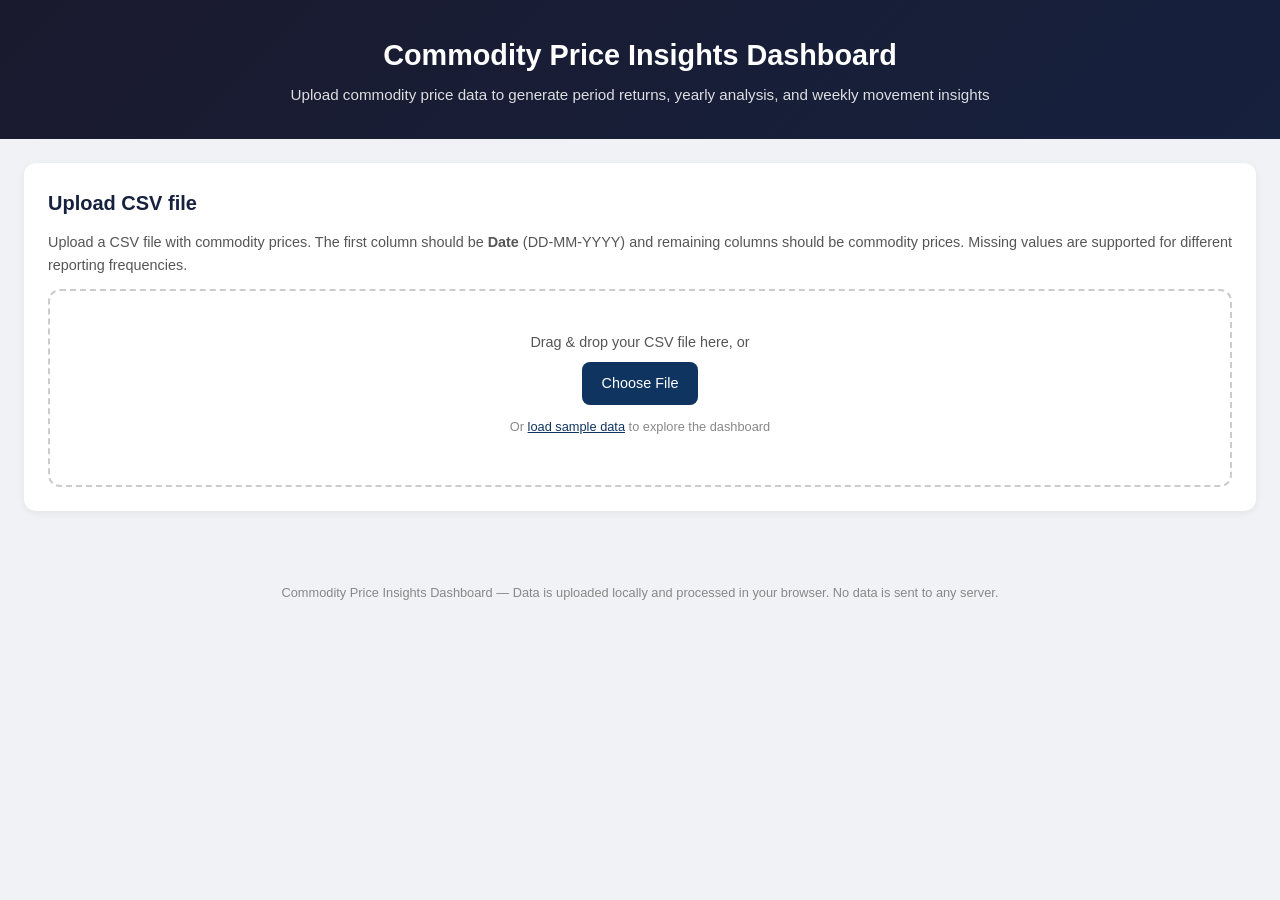
==== index.html @ bbcb236f "Update headings for clarity in index.html" ====
<!DOCTYPE html>
<html lang="en">
<head>
    <meta charset="UTF-8">
    <meta name="viewport" content="width=device-width, initial-scale=1.0">
    <title>Commodity Price Insights Dashboard</title>
    <link rel="stylesheet" href="css/styles.css">
    <script src="vendor/chart.umd.min.js"></script>
    <script src="vendor/papaparse.min.js"></script>
</head>
<body>
    <header>
        <h1> Commodity Price Insights Dashboard</h1>
        <p class="subtitle">Upload commodity price data to generate period returns, yearly analysis, and weekly movement insights</p>
    </header>

    <main>
        <!-- Upload Section -->
        <section id="upload-section" class="card">
            <h2>Upload CSV file</h2>
            <p>Upload a CSV file with commodity prices. The first column should be <strong>Date</strong> (DD-MM-YYYY) and remaining columns should be commodity prices. Missing values are supported for different reporting frequencies.</p>
            <div class="upload-area" id="drop-zone">
                <p>Drag &amp; drop your CSV file here, or</p>
                <label for="file-input" class="btn btn-primary">Choose File</label>
                <input type="file" id="file-input" accept=".csv" hidden>
                <p class="small-text">Or <a href="#" id="load-sample">load sample data</a> to explore the dashboard</p>
            </div>
            <div id="file-info" class="hidden">
                <p id="file-name"></p>
                <p id="data-summary"></p>
                <button id="clear-data" class="btn btn-secondary">Clear &amp; Upload New</button>
            </div>
        </section>

        <!-- Dashboard (hidden until data loaded) -->
        <div id="dashboard" class="hidden">

            <!-- Last Updated -->
            <section class="card info-bar">
                <span id="last-updated"></span>
                <span id="data-range"></span>
                <button id="refresh-btn" class="btn btn-primary btn-sm">↻ Refresh / Update Data</button>
            </section>

            <!-- Period Returns -->
            <section class="card">
                <h2>Period wise Returns</h2>
                <p>Returns calculated from the latest available price for each commodity.</p>
                <div class="table-container">
                    <table id="period-returns-table">
                        <thead>
                            <tr>
                                <th>Commodity</th>
                                <th>Latest Price</th>
                                <th>1W</th>
                                <th>1M</th>
                                <th>3M</th>
                                <th>6M</th>
                                <th>12M</th>
                                <th>2Y</th>
                                <th>3Y</th>
                                <th>5Y</th>
                            </tr>
                        </thead>
                        <tbody></tbody>
                    </table>
                </div>
            </section>

            <!-- Calendar Year Returns -->
            <section class="card">
                <h2> Calendar Year Returns (Jan to Dec)</h2>
                <div class="table-container">
                    <table id="cy-returns-table">
                        <thead></thead>
                        <tbody></tbody>
                    </table>
                </div>
            </section>

            <!-- Financial Year Returns -->
            <section class="card">
                <h2> Financial Year Returns (Apr to Mar)</h2>
                <div class="table-container">
                    <table id="fy-returns-table">
                        <thead></thead>
                        <tbody></tbody>
                    </table>
                </div>
            </section>

            <!-- Weekly Movement -->
            <section class="card">
                <h2> Weekly Movement (Last 12 Weeks)</h2>
                <p>Week-over-week percentage changes for each commodity.</p>
                <div class="table-container">
                    <table id="weekly-movement-table">
                        <thead></thead>
                        <tbody></tbody>
                    </table>
                </div>
            </section>

            <!-- Charts -->
            <section class="card">
                <h2> Price Trends</h2>
                <div class="chart-controls">
                    <label for="chart-commodity">Commodity:</label>
                    <select id="chart-commodity"></select>
                    <label for="chart-period">Period:</label>
                    <select id="chart-period">
                        <option value="3M">3 Months</option>
                        <option value="6M">6 Months</option>
                        <option value="1Y" selected>1 Year</option>
                        <option value="3Y">3 Years</option>
                        <option value="ALL">All Data</option>
                    </select>
                </div>
                <div class="chart-wrapper">
                    <canvas id="price-chart"></canvas>
                </div>
            </section>

            <!-- Returns Heatmap Chart -->
            <section class="card">
                <h2>Period wisee Returns Comparison</h2>
                <div class="chart-wrapper">
                    <canvas id="returns-bar-chart"></canvas>
                </div>
            </section>

        </div>
    </main>

    <footer>
        <p>Commodity Price Insights Dashboard &mdash; Data is uploaded locally and processed in your browser. No data is sent to any server.</p>
    </footer>

    <script src="js/utils.js"></script>
    <script src="js/returns.js"></script>
    <script src="js/charts.js"></script>
    <script src="js/app.js"></script>
</body>
</html>
---- css/styles.css ----
/* === Reset & Base === */
*, *::before, *::after {
    box-sizing: border-box;
    margin: 0;
    padding: 0;
}

body {
    font-family: -apple-system, BlinkMacSystemFont, 'Segoe UI', Roboto, Oxygen, Ubuntu, sans-serif;
    background: #f0f2f5;
    color: #1a1a2e;
    line-height: 1.6;
    min-height: 100vh;
}

/* === Header === */
header {
    background: linear-gradient(135deg, #1a1a2e 0%, #16213e 100%);
    color: #fff;
    padding: 2rem;
    text-align: center;
}

header h1 {
    font-size: 1.8rem;
    margin-bottom: 0.3rem;
}

header .subtitle {
    opacity: 0.85;
    font-size: 0.95rem;
}

/* === Main === */
main {
    max-width: 1300px;
    margin: 0 auto;
    padding: 1.5rem;
}

/* === Cards === */
.card {
    background: #fff;
    border-radius: 12px;
    padding: 1.5rem;
    margin-bottom: 1.5rem;
    box-shadow: 0 2px 8px rgba(0, 0, 0, 0.06);
}

.card h2 {
    font-size: 1.25rem;
    margin-bottom: 0.75rem;
    color: #16213e;
}

.card p {
    color: #555;
    font-size: 0.9rem;
    margin-bottom: 0.75rem;
}

/* === Info Bar === */
.info-bar {
    display: flex;
    justify-content: space-between;
    align-items: center;
    flex-wrap: wrap;
    gap: 0.75rem;
    font-size: 0.9rem;
    color: #555;
}

/* === Buttons === */
.btn {
    display: inline-block;
    padding: 0.6rem 1.2rem;
    border: none;
    border-radius: 8px;
    font-size: 0.9rem;
    cursor: pointer;
    text-decoration: none;
    transition: background 0.2s, transform 0.1s;
}

.btn:active {
    transform: scale(0.97);
}

.btn-primary {
    background: #0f3460;
    color: #fff;
}

.btn-primary:hover {
    background: #16213e;
}

.btn-secondary {
    background: #e8e8e8;
    color: #333;
}

.btn-secondary:hover {
    background: #ddd;
}

.btn-sm {
    padding: 0.4rem 0.8rem;
    font-size: 0.8rem;
}

/* === Upload Area === */
.upload-area {
    border: 2px dashed #ccc;
    border-radius: 12px;
    padding: 2.5rem;
    text-align: center;
    transition: border-color 0.2s, background 0.2s;
}

.upload-area.drag-over {
    border-color: #0f3460;
    background: #f0f4ff;
}

.upload-area p {
    margin-bottom: 0.5rem;
}

.upload-area .small-text {
    font-size: 0.8rem;
    color: #888;
    margin-top: 0.75rem;
}

.upload-area a {
    color: #0f3460;
    text-decoration: underline;
}

/* === Tables === */
.table-container {
    overflow-x: auto;
    -webkit-overflow-scrolling: touch;
}

table {
    width: 100%;
    border-collapse: collapse;
    font-size: 0.85rem;
    white-space: nowrap;
}

thead th {
    background: #16213e;
    color: #fff;
    padding: 0.6rem 0.75rem;
    text-align: right;
    position: sticky;
    top: 0;
    z-index: 1;
}

thead th:first-child {
    text-align: left;
    position: sticky;
    left: 0;
    z-index: 2;
}

tbody td {
    padding: 0.5rem 0.75rem;
    text-align: right;
    border-bottom: 1px solid #eee;
}

tbody td:first-child {
    text-align: left;
    font-weight: 600;
    position: sticky;
    left: 0;
    background: #fff;
    z-index: 1;
}

tbody tr:hover td {
    background: #f8f9ff;
}

tbody tr:hover td:first-child {
    background: #f0f2ff;
}

/* Return coloring */
.positive {
    color: #0a8754;
    font-weight: 600;
}

.negative {
    color: #d63031;
    font-weight: 600;
}

.neutral {
    color: #888;
}

/* === Charts === */
.chart-controls {
    display: flex;
    align-items: center;
    gap: 0.75rem;
    margin-bottom: 1rem;
    flex-wrap: wrap;
}

.chart-controls label {
    font-size: 0.85rem;
    font-weight: 600;
    color: #555;
}

.chart-controls select {
    padding: 0.4rem 0.6rem;
    border: 1px solid #ccc;
    border-radius: 6px;
    font-size: 0.85rem;
    background: #fff;
}

.chart-wrapper {
    position: relative;
    width: 100%;
    max-height: 400px;
}

/* === Footer === */
footer {
    text-align: center;
    padding: 1.5rem;
    font-size: 0.8rem;
    color: #888;
}

/* === Utility === */
.hidden {
    display: none !important;
}

/* === Responsive === */
@media (max-width: 768px) {
    header h1 {
        font-size: 1.3rem;
    }

    main {
        padding: 0.75rem;
    }

    .card {
        padding: 1rem;
    }

    .info-bar {
        flex-direction: column;
        align-items: flex-start;
    }

    table {
        font-size: 0.75rem;
    }
}
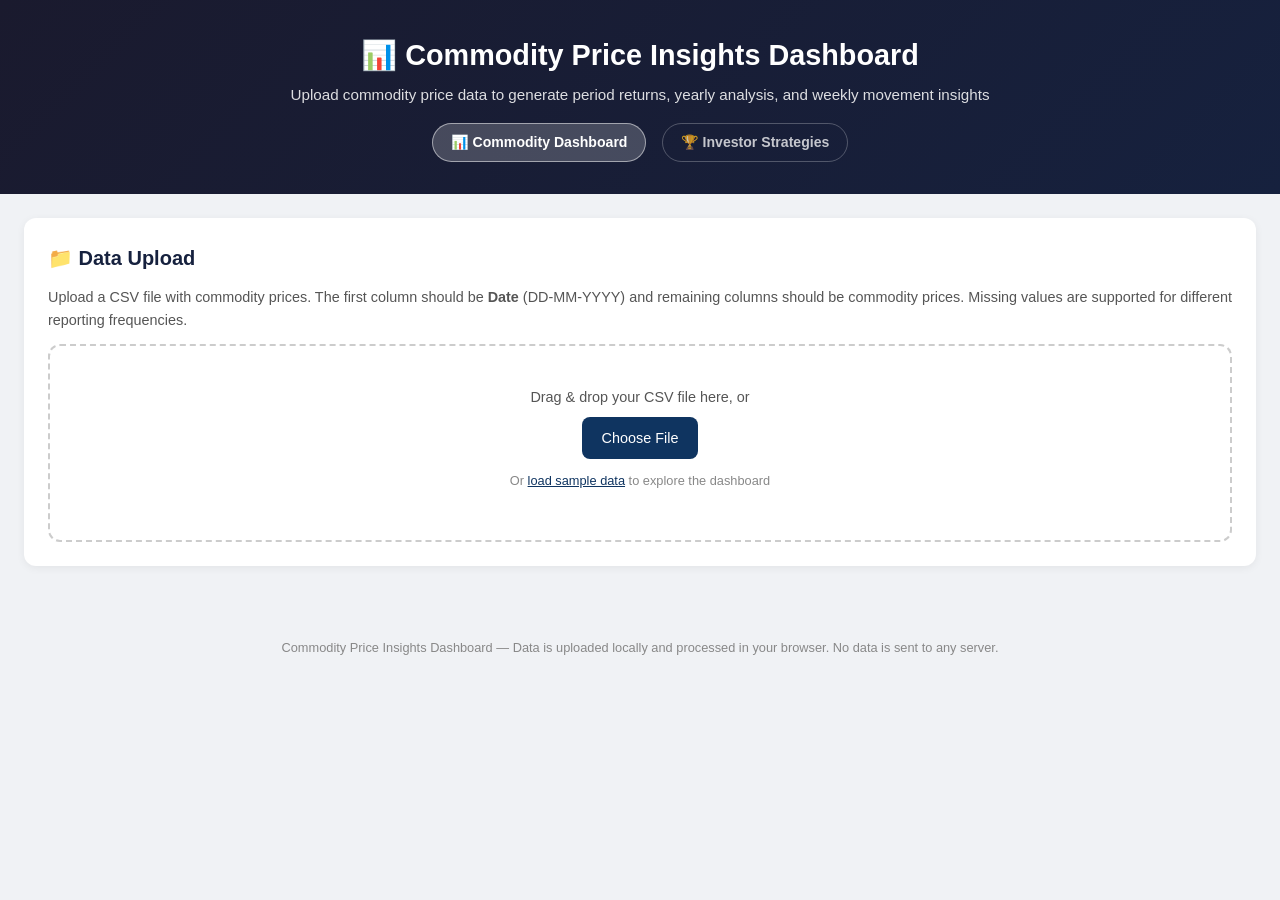
==== commit f13e4797: "Add World's Top Investor Strategies page with 10 investors Co-authored-by: janmadipgiri22beit30045-b" ====
--- a/index.html
+++ b/index.html
@@ -5,19 +5,24 @@
     <meta name="viewport" content="width=device-width, initial-scale=1.0">
     <title>Commodity Price Insights Dashboard</title>
     <link rel="stylesheet" href="css/styles.css">
+    <link rel="stylesheet" href="css/strategies.css">
     <script src="vendor/chart.umd.min.js"></script>
     <script src="vendor/papaparse.min.js"></script>
 </head>
 <body>
     <header>
-        <h1> Commodity Price Insights Dashboard</h1>
+        <h1>📊 Commodity Price Insights Dashboard</h1>
         <p class="subtitle">Upload commodity price data to generate period returns, yearly analysis, and weekly movement insights</p>
+        <nav class="site-nav">
+            <a href="index.html" class="nav-link active">📊 Commodity Dashboard</a>
+            <a href="strategies.html" class="nav-link">🏆 Investor Strategies</a>
+        </nav>
     </header>
 
     <main>
         <!-- Upload Section -->
         <section id="upload-section" class="card">
-            <h2>Upload CSV file</h2>
+            <h2>📁 Data Upload</h2>
             <p>Upload a CSV file with commodity prices. The first column should be <strong>Date</strong> (DD-MM-YYYY) and remaining columns should be commodity prices. Missing values are supported for different reporting frequencies.</p>
             <div class="upload-area" id="drop-zone">
                 <p>Drag &amp; drop your CSV file here, or</p>
@@ -44,7 +49,7 @@
 
             <!-- Period Returns -->
             <section class="card">
-                <h2>Period wise Returns</h2>
+                <h2>📈 Period Returns</h2>
                 <p>Returns calculated from the latest available price for each commodity.</p>
                 <div class="table-container">
                     <table id="period-returns-table">
@@ -69,7 +74,7 @@
 
             <!-- Calendar Year Returns -->
             <section class="card">
-                <h2> Calendar Year Returns (Jan to Dec)</h2>
+                <h2>📅 Calendar Year Returns (Jan–Dec)</h2>
                 <div class="table-container">
                     <table id="cy-returns-table">
                         <thead></thead>
@@ -80,7 +85,7 @@
 
             <!-- Financial Year Returns -->
             <section class="card">
-                <h2> Financial Year Returns (Apr to Mar)</h2>
+                <h2>🏦 Financial Year Returns (Apr–Mar)</h2>
                 <div class="table-container">
                     <table id="fy-returns-table">
                         <thead></thead>
@@ -91,7 +96,7 @@
 
             <!-- Weekly Movement -->
             <section class="card">
-                <h2> Weekly Movement (Last 12 Weeks)</h2>
+                <h2>📊 Weekly Movement (Last 12 Weeks)</h2>
                 <p>Week-over-week percentage changes for each commodity.</p>
                 <div class="table-container">
                     <table id="weekly-movement-table">
@@ -103,7 +108,7 @@
 
             <!-- Charts -->
             <section class="card">
-                <h2> Price Trends</h2>
+                <h2>📉 Price Trends</h2>
                 <div class="chart-controls">
                     <label for="chart-commodity">Commodity:</label>
                     <select id="chart-commodity"></select>
@@ -123,7 +128,7 @@
 
             <!-- Returns Heatmap Chart -->
             <section class="card">
-                <h2>Period wisee Returns Comparison</h2>
+                <h2>🔥 Period Returns Comparison</h2>
                 <div class="chart-wrapper">
                     <canvas id="returns-bar-chart"></canvas>
                 </div>
--- a/css/strategies.css
+++ b/css/strategies.css
@@ -0,0 +1,320 @@
+/* === Site Navigation === */
+.site-nav {
+    display: flex;
+    justify-content: center;
+    gap: 1rem;
+    margin-top: 1rem;
+    flex-wrap: wrap;
+}
+
+.nav-link {
+    display: inline-block;
+    padding: 0.45rem 1.1rem;
+    border-radius: 20px;
+    font-size: 0.88rem;
+    font-weight: 600;
+    color: rgba(255,255,255,0.75);
+    text-decoration: none;
+    border: 1px solid rgba(255,255,255,0.25);
+    transition: background 0.2s, color 0.2s;
+}
+
+.nav-link:hover {
+    background: rgba(255,255,255,0.15);
+    color: #fff;
+}
+
+.nav-link.active {
+    background: rgba(255,255,255,0.2);
+    color: #fff;
+    border-color: rgba(255,255,255,0.5);
+}
+
+/* === Investor Grid === */
+.investors-nav h2 {
+    margin-bottom: 1rem;
+}
+
+.investor-grid {
+    display: grid;
+    grid-template-columns: repeat(auto-fill, minmax(170px, 1fr));
+    gap: 0.75rem;
+}
+
+.investor-card-btn {
+    display: flex;
+    flex-direction: column;
+    align-items: center;
+    gap: 0.5rem;
+    padding: 1rem 0.75rem;
+    border: 2px solid #e8e8e8;
+    border-radius: 12px;
+    background: #fafafa;
+    cursor: pointer;
+    transition: border-color 0.2s, background 0.2s, transform 0.1s, box-shadow 0.2s;
+    text-align: center;
+}
+
+.investor-card-btn:hover {
+    border-color: #0f3460;
+    background: #f0f4ff;
+    transform: translateY(-2px);
+    box-shadow: 0 4px 12px rgba(15,52,96,0.15);
+}
+
+.investor-card-btn.selected {
+    border-color: #0f3460;
+    background: #0f3460;
+    color: #fff;
+}
+
+.investor-card-btn.selected .inv-emoji {
+    filter: none;
+}
+
+.investor-card-btn.selected .inv-name,
+.investor-card-btn.selected .inv-style {
+    color: #fff;
+}
+
+.inv-emoji {
+    font-size: 2rem;
+    line-height: 1;
+}
+
+.inv-name {
+    font-size: 0.82rem;
+    font-weight: 700;
+    color: #16213e;
+    line-height: 1.2;
+}
+
+.inv-style {
+    font-size: 0.72rem;
+    color: #888;
+    line-height: 1.2;
+}
+
+/* === Investor Header === */
+.investor-header {
+    display: flex;
+    align-items: flex-start;
+    gap: 1.25rem;
+    margin-bottom: 1.25rem;
+    flex-wrap: wrap;
+}
+
+.investor-avatar {
+    width: 72px;
+    height: 72px;
+    border-radius: 50%;
+    background: linear-gradient(135deg, #0f3460, #16213e);
+    display: flex;
+    align-items: center;
+    justify-content: center;
+    font-size: 2.2rem;
+    flex-shrink: 0;
+}
+
+.investor-title {
+    font-size: 0.88rem !important;
+    color: #666 !important;
+    margin-bottom: 0.4rem !important;
+}
+
+.tags {
+    display: flex;
+    flex-wrap: wrap;
+    gap: 0.4rem;
+    margin-top: 0.3rem;
+}
+
+.tag {
+    display: inline-block;
+    padding: 0.2rem 0.6rem;
+    border-radius: 20px;
+    font-size: 0.72rem;
+    font-weight: 600;
+    background: #e8f0fe;
+    color: #0f3460;
+}
+
+/* === Overview Body === */
+.overview-body {
+    display: grid;
+    grid-template-columns: 1fr 1fr;
+    gap: 1.25rem;
+    margin-bottom: 1.25rem;
+}
+
+@media (max-width: 768px) {
+    .overview-body {
+        grid-template-columns: 1fr;
+    }
+}
+
+.overview-section h3 {
+    font-size: 1rem;
+    color: #16213e;
+    margin-bottom: 0.5rem;
+    border-bottom: 2px solid #e8e8e8;
+    padding-bottom: 0.3rem;
+}
+
+.overview-section p {
+    font-size: 0.88rem;
+    color: #444;
+    line-height: 1.65;
+}
+
+.criteria-list {
+    list-style: none;
+    padding: 0;
+    margin: 0;
+}
+
+.criteria-list li {
+    font-size: 0.85rem;
+    color: #444;
+    padding: 0.35rem 0;
+    border-bottom: 1px solid #f0f0f0;
+    display: flex;
+    align-items: flex-start;
+    gap: 0.5rem;
+    line-height: 1.5;
+}
+
+.criteria-list li:last-child {
+    border-bottom: none;
+}
+
+.criteria-list li::before {
+    content: "✓";
+    color: #0a8754;
+    font-weight: 700;
+    flex-shrink: 0;
+    margin-top: 0.05rem;
+}
+
+/* === Stat Row === */
+.stat-row {
+    display: flex;
+    gap: 1rem;
+    flex-wrap: wrap;
+    border-top: 1px solid #eee;
+    padding-top: 1rem;
+}
+
+.stat-box {
+    flex: 1;
+    min-width: 120px;
+    background: #f8f9ff;
+    border-radius: 10px;
+    padding: 0.75rem 1rem;
+    text-align: center;
+    border: 1px solid #e8e8f8;
+}
+
+.stat-label {
+    font-size: 0.72rem;
+    color: #888;
+    text-transform: uppercase;
+    letter-spacing: 0.04em;
+    margin-bottom: 0.25rem;
+}
+
+.stat-value {
+    font-size: 1.35rem;
+    font-weight: 700;
+    color: #16213e;
+}
+
+.stat-value.positive { color: #0a8754; }
+.stat-value.negative { color: #d63031; }
+
+/* === Section Note === */
+.section-note {
+    font-size: 0.82rem !important;
+    color: #888 !important;
+    margin-bottom: 0.75rem !important;
+    font-style: italic;
+}
+
+/* === Backtest Stats === */
+.backtest-stats {
+    display: flex;
+    gap: 1rem;
+    flex-wrap: wrap;
+    margin-bottom: 1.25rem;
+}
+
+.bt-stat {
+    flex: 1;
+    min-width: 130px;
+    background: linear-gradient(135deg, #f8f9ff 0%, #eef1fb 100%);
+    border-radius: 10px;
+    padding: 0.75rem 1rem;
+    text-align: center;
+    border: 1px solid #dde3f5;
+}
+
+.bt-label {
+    font-size: 0.7rem;
+    color: #888;
+    text-transform: uppercase;
+    letter-spacing: 0.04em;
+    margin-bottom: 0.25rem;
+}
+
+.bt-value {
+    font-size: 1.25rem;
+    font-weight: 700;
+    color: #16213e;
+}
+
+.bt-value.good { color: #0a8754; }
+.bt-value.bad  { color: #d63031; }
+
+/* === Chart controls override for strategies === */
+.chart-controls {
+    margin-bottom: 1rem;
+    display: flex;
+    align-items: center;
+    gap: 0.5rem;
+    flex-wrap: wrap;
+}
+
+/* === Placeholder === */
+.placeholder-content {
+    text-align: center;
+    padding: 3rem 1rem;
+    color: #888;
+}
+
+.placeholder-icon {
+    font-size: 3rem;
+    margin-bottom: 1rem;
+}
+
+.placeholder-content h2 {
+    color: #555;
+    margin-bottom: 0.5rem;
+}
+
+/* === Strategy table tweaks === */
+#stocks-table thead th {
+    white-space: nowrap;
+}
+
+/* === Responsive === */
+@media (max-width: 480px) {
+    .investor-grid {
+        grid-template-columns: repeat(auto-fill, minmax(130px, 1fr));
+    }
+    .backtest-stats {
+        flex-direction: column;
+    }
+    .stat-row {
+        flex-direction: column;
+    }
+}
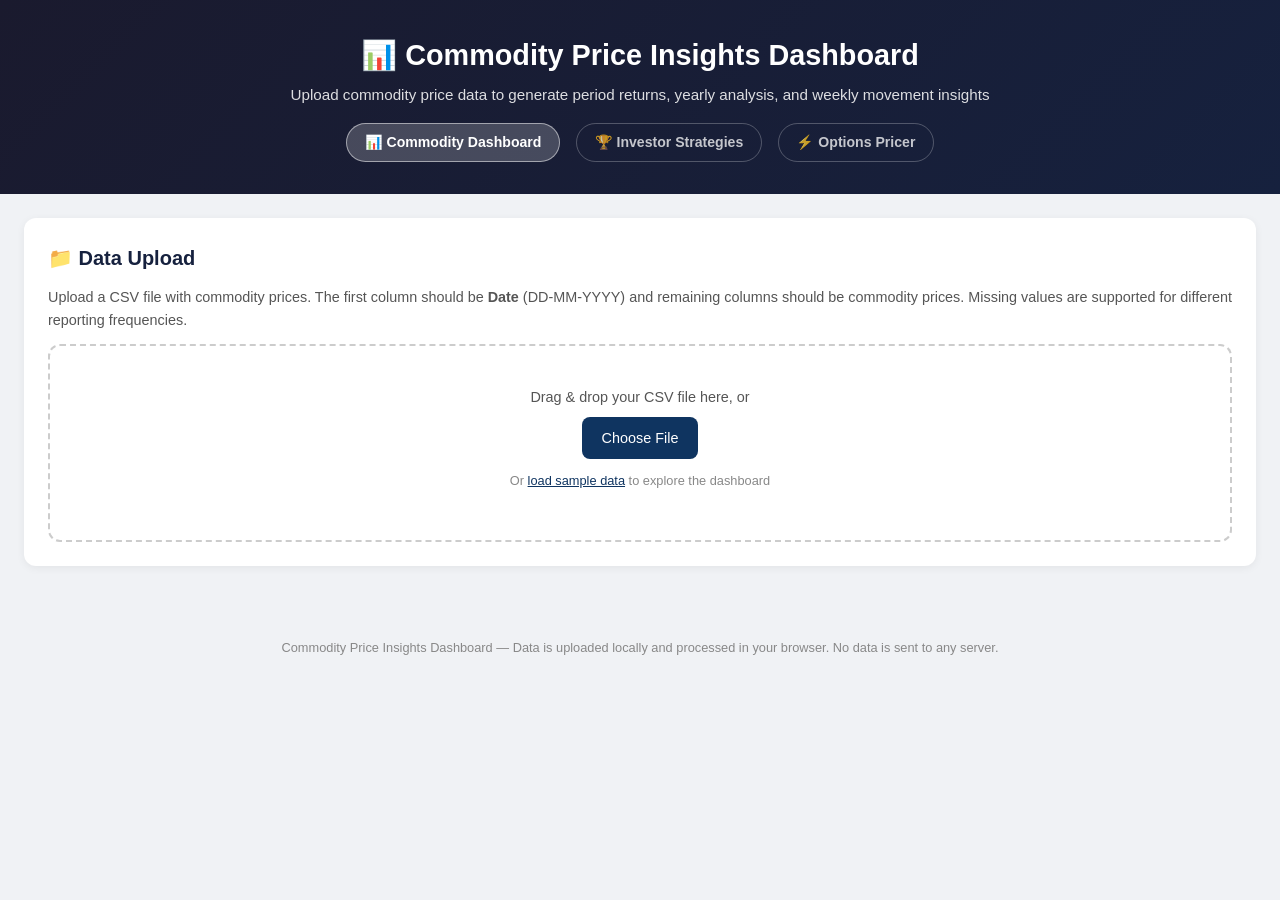
==== commit 3ee40ec5: "Add live Black-Scholes Nifty option pricer with mispricing detection Co-authored-by: janmadipgiri22b" ====
--- a/index.html
+++ b/index.html
@@ -16,6 +16,7 @@
         <nav class="site-nav">
             <a href="index.html" class="nav-link active">📊 Commodity Dashboard</a>
             <a href="strategies.html" class="nav-link">🏆 Investor Strategies</a>
+            <a href="black-scholes.html" class="nav-link">⚡ Options Pricer</a>
         </nav>
     </header>
 
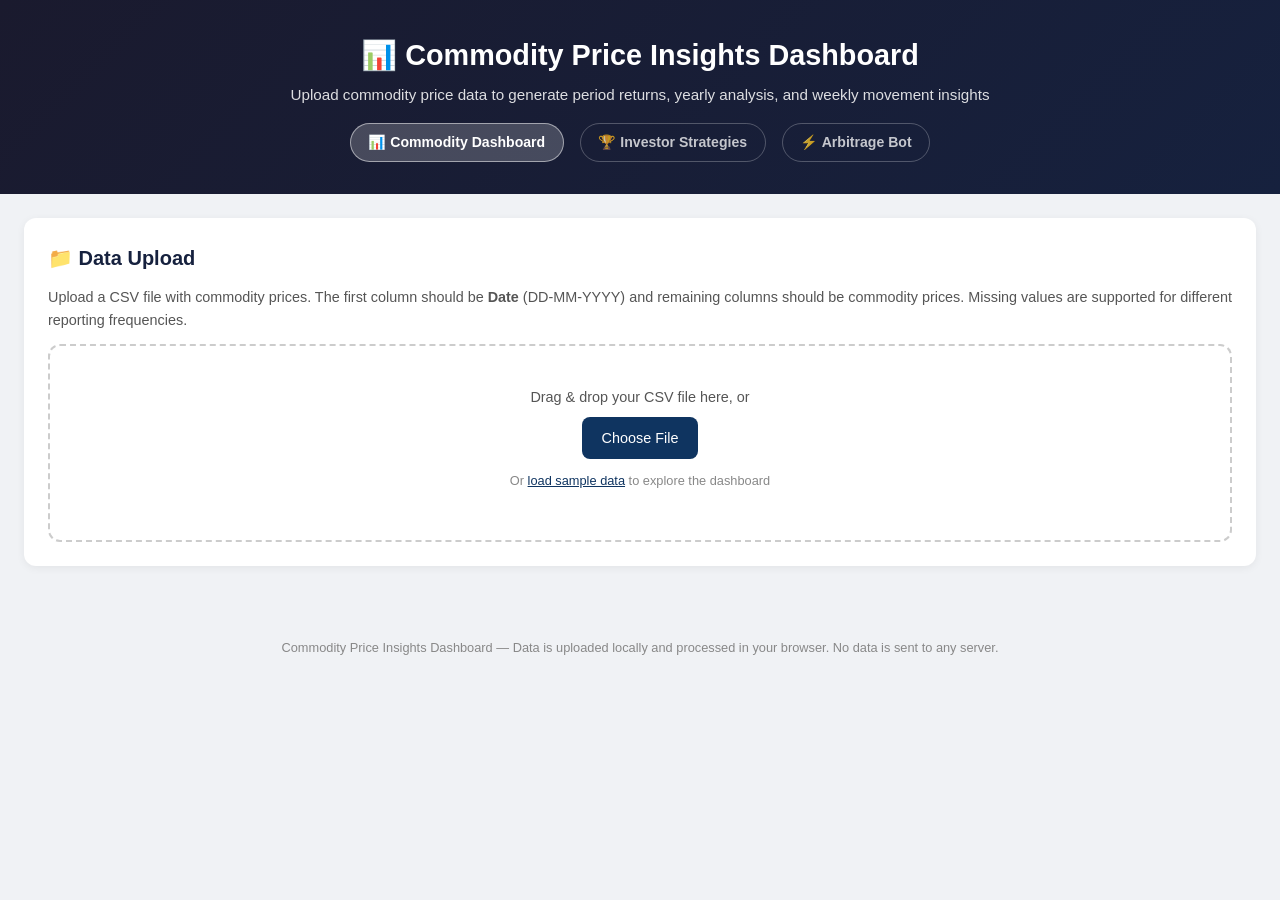
==== commit 61d44766: "Add live arbitrage bot for Polymarket × Kalshi prediction markets Co-authored-by: janmadipgiri22beit" ====
--- a/index.html
+++ b/index.html
@@ -16,7 +16,7 @@
         <nav class="site-nav">
             <a href="index.html" class="nav-link active">📊 Commodity Dashboard</a>
             <a href="strategies.html" class="nav-link">🏆 Investor Strategies</a>
-            <a href="black-scholes.html" class="nav-link">⚡ Options Pricer</a>
+            <a href="arbitrage.html" class="nav-link">⚡ Arbitrage Bot</a>
         </nav>
     </header>
 
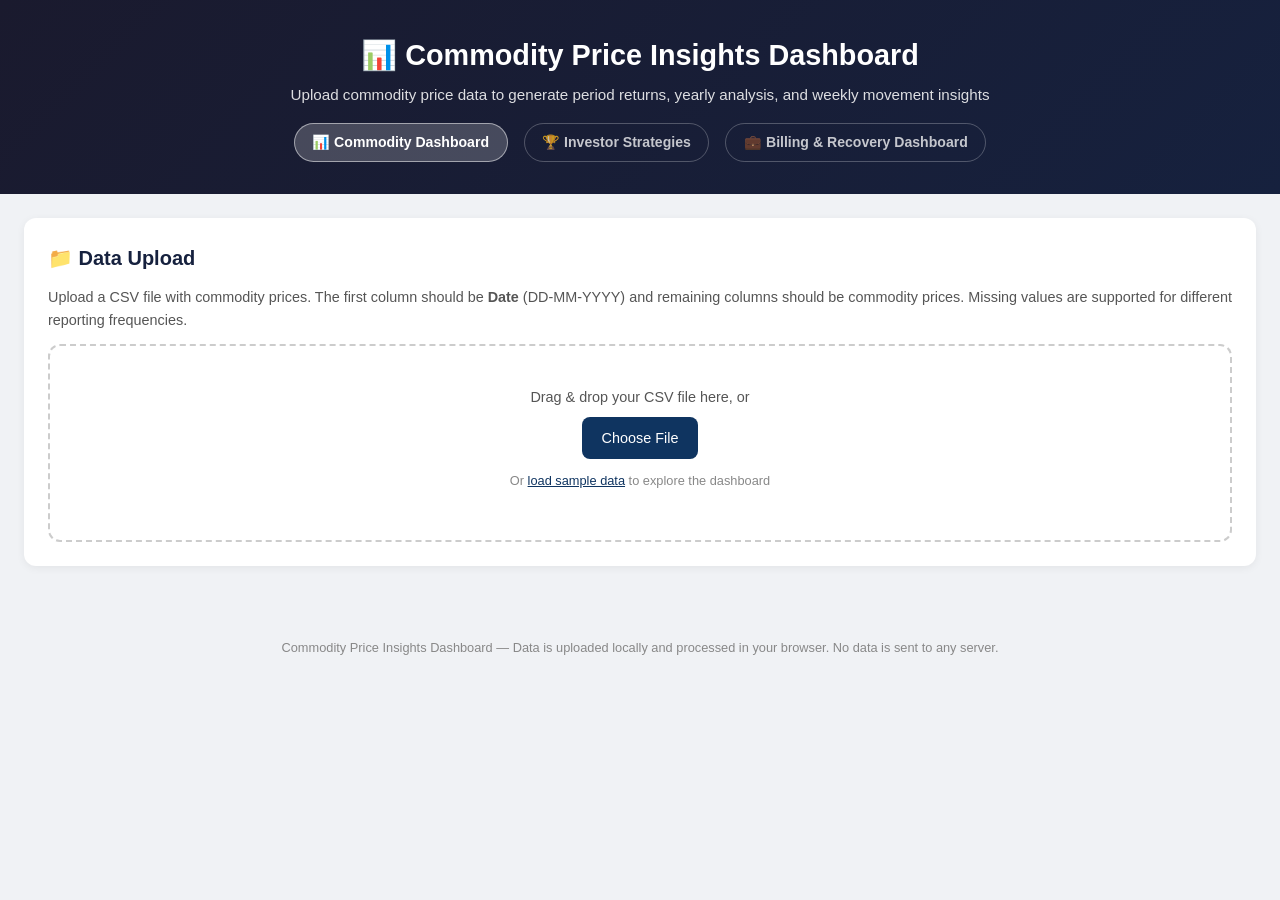
==== commit 9856c38f: "Add Billing & Recovery Dashboard blueprint page" ====
--- a/index.html
+++ b/index.html
@@ -16,7 +16,7 @@
         <nav class="site-nav">
             <a href="index.html" class="nav-link active">📊 Commodity Dashboard</a>
             <a href="strategies.html" class="nav-link">🏆 Investor Strategies</a>
-            <a href="arbitrage.html" class="nav-link">⚡ Arbitrage Bot</a>
+            <a href="billing-dashboard.html" class="nav-link">💼 Billing & Recovery Dashboard</a>
         </nav>
     </header>
 
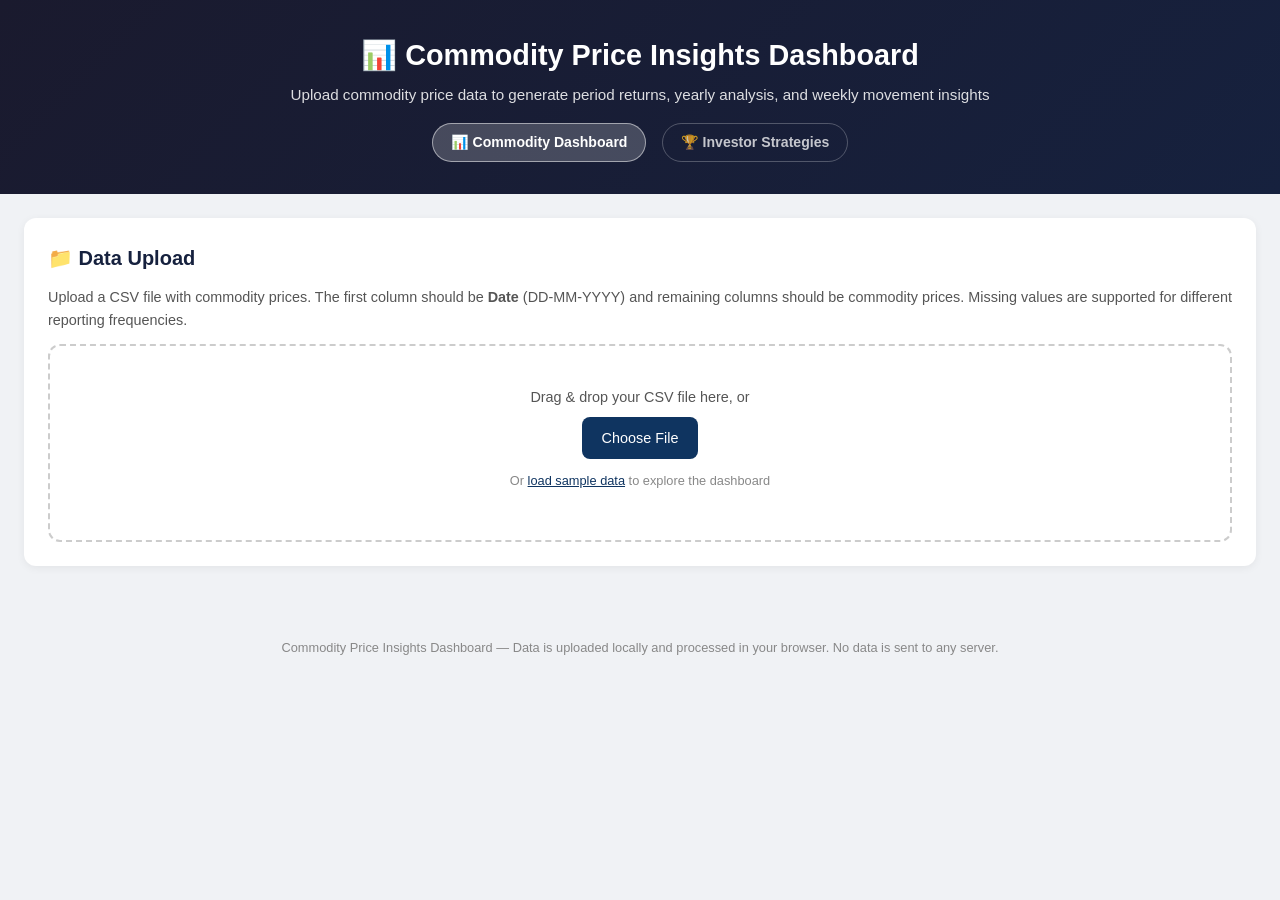
==== commit a3232234: "Revert "Add Billing & Recovery Dashboard blueprint"" ====
--- a/index.html
+++ b/index.html
@@ -16,7 +16,6 @@
         <nav class="site-nav">
             <a href="index.html" class="nav-link active">📊 Commodity Dashboard</a>
             <a href="strategies.html" class="nav-link">🏆 Investor Strategies</a>
-            <a href="billing-dashboard.html" class="nav-link">💼 Billing & Recovery Dashboard</a>
         </nav>
     </header>
 
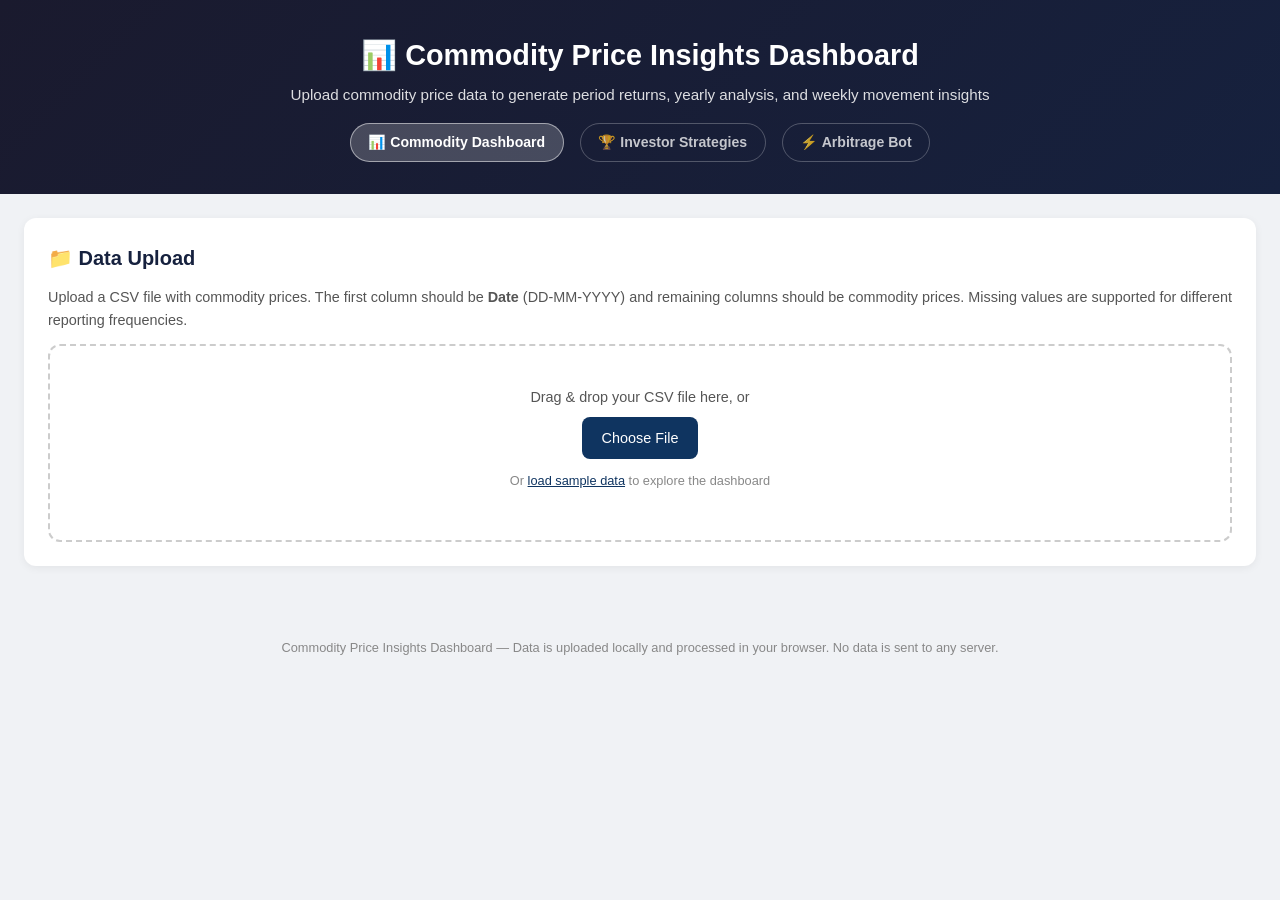
==== commit 8ff54800: "Merge b537e808e752854907240f6c3fecfe67f8f27de9 into 7df6bba4543508fef6651f04c9056be808b0506a" ====
--- a/index.html
+++ b/index.html
@@ -16,6 +16,7 @@
         <nav class="site-nav">
             <a href="index.html" class="nav-link active">📊 Commodity Dashboard</a>
             <a href="strategies.html" class="nav-link">🏆 Investor Strategies</a>
+            <a href="arbitrage.html" class="nav-link">⚡ Arbitrage Bot</a>
         </nav>
     </header>
 
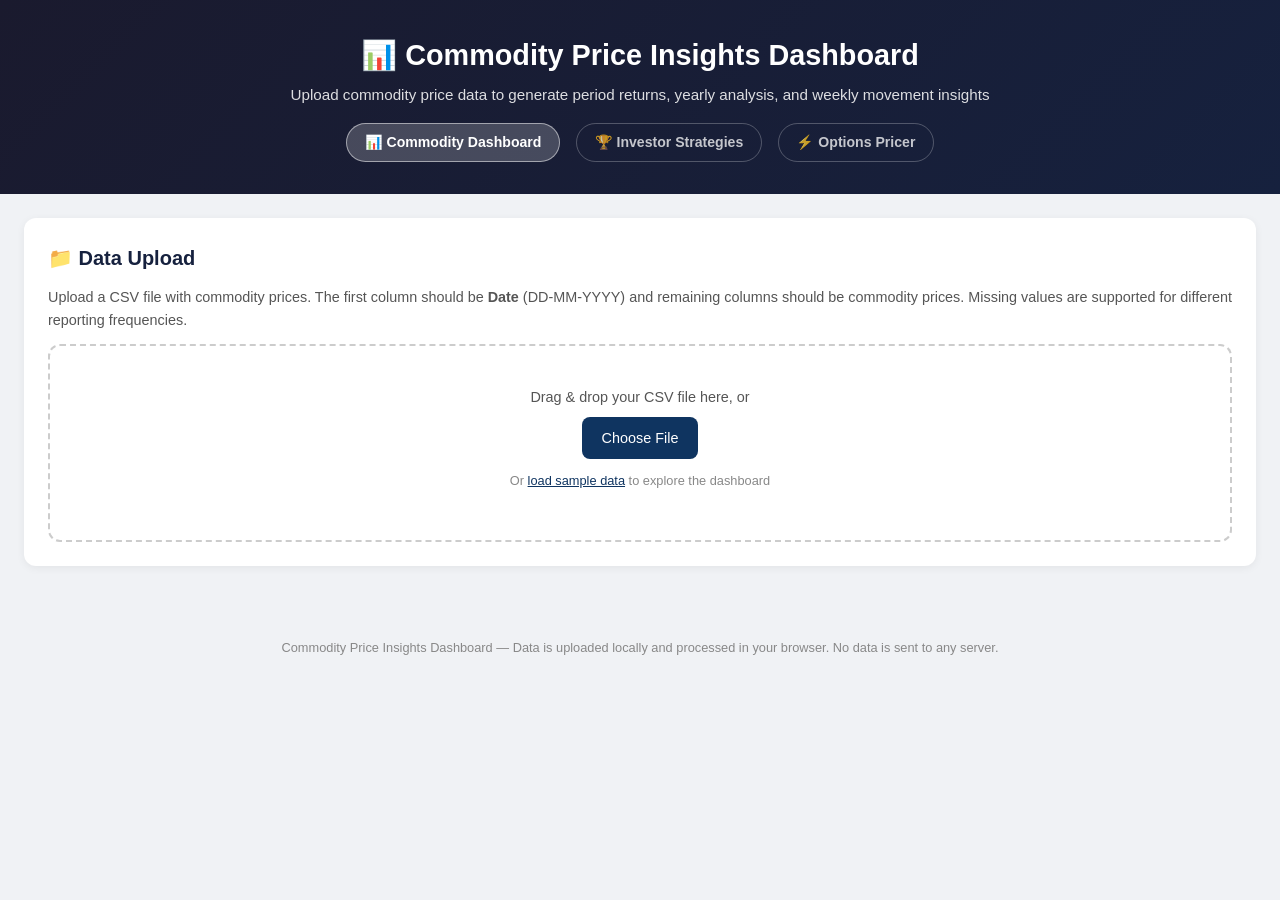
==== commit fb6db653: "Merge b300f3a21100282233d636cd4bc7f528f974b410 into 7df6bba4543508fef6651f04c9056be808b0506a" ====
--- a/index.html
+++ b/index.html
@@ -16,7 +16,7 @@
         <nav class="site-nav">
             <a href="index.html" class="nav-link active">📊 Commodity Dashboard</a>
             <a href="strategies.html" class="nav-link">🏆 Investor Strategies</a>
-            <a href="arbitrage.html" class="nav-link">⚡ Arbitrage Bot</a>
+            <a href="black-scholes.html" class="nav-link">⚡ Options Pricer</a>
         </nav>
     </header>
 
